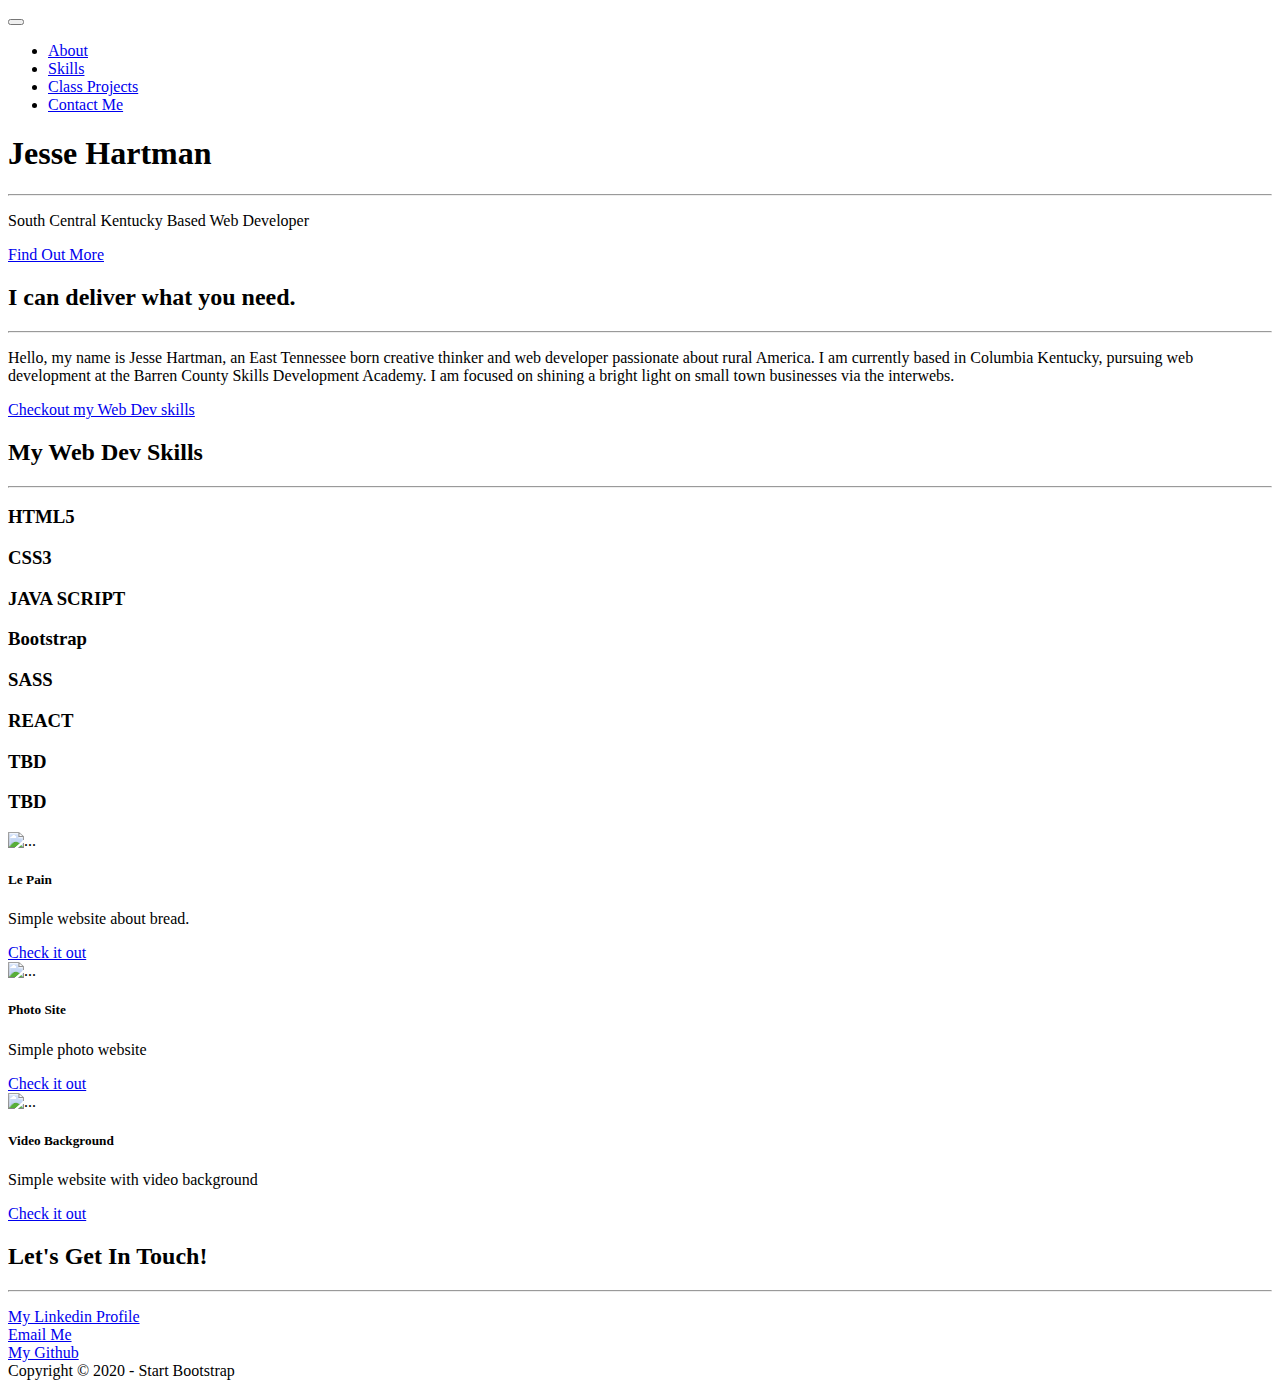
==== index.html @ 1304caa2 "Fixed Class Projects links in HTML" ====
<!DOCTYPE html>
<html lang="en">

<head>
    <meta charset="utf-8" />
    <meta name="viewport" content="width=device-width, initial-scale=1, shrink-to-fit=no" />
    <meta name="description" content="" />
    <meta name="author" content="" />
    <title>Jesse Hartman</title>
    <!-- Favicon-->
    <link rel="icon" type="image/x-icon" href="assets/img/favicon.ico" />
    <!-- Font Awesome icons (free version)-->
    <script src="https://use.fontawesome.com/releases/v5.15.1/js/all.js" crossorigin="anonymous"></script>
    <!-- Google fonts-->
    <link href="https://fonts.googleapis.com/css?family=Merriweather+Sans:400,700" rel="stylesheet" />
    <link href="https://fonts.googleapis.com/css?family=Merriweather:400,300,300italic,400italic,700,700italic"
        rel="stylesheet" type="text/css" />
    <!-- Third party plugin CSS-->
    <link href="https://cdnjs.cloudflare.com/ajax/libs/magnific-popup.js/1.1.0/magnific-popup.min.css"
        rel="stylesheet" />
    <!-- Core theme CSS (includes Bootstrap)-->
    <link href="css/styles.css" rel="stylesheet" />
</head>

<body id="page-top">
    <!-- Navigation-->
    <nav class="navbar navbar-expand-lg navbar-light fixed-top py-3" id="mainNav">
        <div class="container">

            <!-- <a class="navbar-brand js-scroll-trigger" href="#page-top">Start Bootstrap</a> -->

            <button class="navbar-toggler navbar-toggler-right" type="button" data-toggle="collapse"
                data-target="#navbarResponsive" aria-controls="navbarResponsive" aria-expanded="false"
                aria-label="Toggle navigation"><span class="navbar-toggler-icon"></span></button>
            <div class="collapse navbar-collapse" id="navbarResponsive">
                <ul class="navbar-nav ml-auto my-2 my-lg-0">
                    <li class="nav-item"><a class="nav-link js-scroll-trigger" href="#about">About</a></li>
                    <li class="nav-item"><a class="nav-link js-scroll-trigger" href="#services">Skills</a></li>
                    <li class="nav-item"><a class="nav-link js-scroll-trigger" href="#class projects">Class Projects</a></li>
                    <li class="nav-item"><a class="nav-link js-scroll-trigger" href="#contact">Contact Me</a></li>
                </ul>
            </div>
        </div>
    </nav>
    <!-- Masthead-->
    <header class="masthead">
        <div class="container h-100">
            <div class="row h-100 align-items-center justify-content-center text-center">
                <div class="col-lg-10 align-self-end">
                    <h1 class="text-uppercase text-white font-weight-bold">Jesse Hartman</h1>
                    <hr class="divider my-4" />
                </div>
                <div class="col-lg-8 align-self-baseline">
                    <p class="text-white-75 font-weight-light mb-5">South Central Kentucky Based Web Developer</p>
                    <a class="btn btn-primary btn-xl js-scroll-trigger" href="#about">Find Out More</a>
                </div>
            </div>
        </div>
    </header>
    <!-- About-->
    <section class="page-section bg-primary" id="about">
        <div class="container">
            <div class="row justify-content-center">
                <div class="col-lg-8 text-center">
                    <h2 class="text-white mt-0">I can deliver what you need.</h2>
                    <hr class="divider light my-4" />
                    <p class="text-white-50 mb-4">Hello, my name is Jesse Hartman, an East Tennessee born creative
                        thinker and web developer passionate about rural America. I am currently based in Columbia
                        Kentucky, pursuing web development at the Barren County Skills Development Academy. I am focused
                        on shining a bright light on small town businesses via the interwebs.</p>
                    <a class="btn btn-light btn-xl js-scroll-trigger" href="#services">Checkout my Web Dev skills</a>
                </div>
            </div>
        </div>
    </section>
    <!-- Services-->
    <section class="page-section" id="services">
        <div class="container">
            <h2 class="text-center mt-0">My Web Dev Skills</h2>
            <hr class="divider my-4" />
            <div class="row">
                <div class="col-lg-3 col-md-6 text-center">
                    <div class="mt-5">
                        <i class="fab fa-5x fa-html5 text-primary"></i>
                        <h3 class="h4 mb-2">HTML5</h3>
                    </div>
                </div>
                <div class="col-lg-3 col-md-6 text-center">
                    <div class="mt-5">
                        <i class="fab fa-5x fa-css3-alt text-primary"></i>
                        <h3 class="h4 mb-2">CSS3</h3>
                    </div>
                </div>
                <div class="col-lg-3 col-md-6 text-center">
                    <div class="mt-5">
                        <i class="fab fa-5x fa-js-square text-primary"></i>
                        <h3 class="h4 mb-2">JAVA SCRIPT</h3>
                    </div>
                </div>
                <div class="col-lg-3 col-md-6 text-center">
                    <div class="mt-5">
                        <i class="fab fa-5x fa-bootstrap text-primary"></i>
                        <h3 class="h4 mb-2">Bootstrap</h3>
                    </div>
                </div>
                <div class="col-lg-3 col-md-6 text-center">
                    <div class="mt-5">
                        <i class="fab fa-5x fa-sass text-primary"></i>
                        <h3 class="h4 mb-2">SASS</h3>
                    </div>
                </div>
                <div class="col-lg-3 col-md-6 text-center">
                    <div class="mt-5">
                        <i class="fab fa-5x fa-react text-primary"></i>
                        <h3 class="h4 mb-2">REACT</h3>
                    </div>
                </div>
                <div class="col-lg-3 col-md-6 text-center">
                    <div class="mt-5">
                        <i class="fas fa-5x fa-wrench text-primary"></i>
                        <h3 class="h4 mb-2">TBD</h3>
                    </div>
                </div>
                <div class="col-lg-3 col-md-6 text-center">
                    <div class="mt-5">
                        <i class="fas fa-5x fa-wrench text-primary"></i>
                        <h3 class="h4 mb-2">TBD</h3>
                    </div>
                </div>
            </div>
        </div>
    </section>
    <!-- Portfolio-->
    <div id="class projects" class="bg-dark">
        <div class="container">
            <div class="row">
                <!-- Card 1 -->
                <div class="mb-4 col-lg-4">
                    <div class="card">
                        <img src="assets/img/portfolio/thumbnails/LePainSC.png" class="card-img-top" alt="...">
                        <div class="card-body">
                            <h5 class="card-title">Le Pain</h5>
                            <p class="card-text">Simple website about bread.</p>
                            <a href="assets/LePain/index.html" target="_blank"
                                class="btn btn-primary btn-lg js-scroll-trigger">Check it out</a>

                        </div>
                    </div>
                </div>
                <!-- Card 2 -->
                <div class="mb-4 col-lg-4">
                    <div class="card">
                        <img src="assets/img/portfolio/thumbnails/PhotoSiteSC.png" class="card-img-top" alt="...">
                        <div class="card-body">
                            <h5 class="card-title">Photo Site</h5>
                            <p class="card-text">Simple photo website</p>
                            <a href="assets/PhotoSite/index.html" target="_blank"
                                class="btn btn-primary btn-lg js-scroll-trigger">Check it out</a>
                        </div>
                    </div>
                </div>
                <!-- Card 3 -->
                <div class="mb-4 col-lg-4">
                    <div class="card">
                        <img src="assets/img/portfolio/thumbnails/VideoBackSC.png" class="card-img-top" alt="...">
                        <div class="card-body">
                            <h5 class="card-title">Video Background</h5>
                            <p class="card-text">Simple website with video background</p>
                            <a href="assets/VideoBackground/index.html" target="_blank"
                                class="btn btn-primary btn-lg js-scroll-trigger">Check it out</a>
                        </div>
                    </div>
                </div>
            </div>
        </div>
    </div>
    <!-- <div id="portfolio">
            <div class="container-fluid p-0">
                <div class="row no-gutters">
                    <div class="col-lg-4 col-sm-6">
                        <a class="portfolio-box" href="Portfolio/assets/LePain">
                            <img class="img-fluid" src="assets/img/portfolio/thumbnails/LePainSC.png" alt="" />
                            <div class="portfolio-box-caption">
                                <div class="project-category text-white-50">Class Project</div>
                                <div class="project-name">Le Pain</div>
                            </div>
                        </a>
                    </div>
                    <div class="col-lg-4 col-sm-6">
                        <a class="portfolio-box" href="assets/img/portfolio/fullsize/VideoBackSC.png">
                            <img class="img-fluid" src="assets/img/portfolio/thumbnails/VideoBackSC.png" alt="" />
                            <div class="portfolio-box-caption">
                                <div class="project-category text-white-50">Class Project</div>
                                <div class="project-name">Video Background</div>
                            </div>
                        </a>
                    </div>
                    <div class="col-lg-4 col-sm-6">
                        <a class="portfolio-box" href="assets/img/portfolio/fullsize/PhotoSiteSC.png">
                            <img class="img-fluid" src="assets/img/portfolio/thumbnails/PhotoSiteSC.png" alt="" />
                            <div class="portfolio-box-caption">
                                <div class="project-category text-white-50">Classw Project</div>
                                <div class="project-name">Photo Website</div>
                            </div>
                        </a>
                    </div>
                </div>
            </div>
        </div> -->
    <!-- Call to action-->
    <!-- <section class="page-section bg-dark text-white">
            <div class="container text-center">
                <h2 class="mb-4">Free Download at Start Bootstrap!</h2>
                <a class="btn btn-light btn-xl" href="https://startbootstrap.com/theme/creative/">Download Now!</a>
            </div>
        </section> -->
    <!-- Contact-->
    <section class="page-section" id="contact">
        <div class="container">
            <div class="row justify-content-center">
                <div class="col-lg-8 text-center">
                    <h2 class="mt-0">Let's Get In Touch!</h2>
                    <hr class="divider my-4" />
                    <p class="text-muted mb-5">
                </div>
            </div>
            <div class="row">
                <div class="col-lg-4 ml-auto text-center mb-5 mb-lg-0">
                    <i class="fab fa-linkedin fa-3x mb-3 text-muted"></i>
                    <a class="d-block" href="https://www.linkedin.com/in/jesse-hartman-6b1a58206/" target="_blank">My
                        Linkedin Profile</a>
                </div>
                <div class="col-lg-4 mr-auto text-center">
                    <i class="fas fa-envelope fa-3x mb-3 text-muted"></i>
                    <a class="d-block" href="mailto:jessenhartman@gmail.com" target="_blank">Email Me</a>
                </div>
                <div class="col-lg-4 mr-auto text-center">
                    <i class="fab fa-github fa-3x mb-3 text-muted"></i>
                    <a class="d-block" href="https://github.com/JNHartman" target="_blank">My Github</a>
                </div>
            </div>
        </div>
    </section>
    <!-- Footer-->
    <footer class="bg-light py-5">
        <div class="container">
            <div class="small text-center text-muted">Copyright © 2020 - Start Bootstrap</div>
        </div>
    </footer>
    <!-- Bootstrap core JS-->
    <script src="https://code.jquery.com/jquery-3.5.1.slim.min.js"></script>
    <script src="https://cdn.jsdelivr.net/npm/bootstrap@4.5.3/dist/js/bootstrap.bundle.min.js"></script>
    <!-- Third party plugin JS-->
    <script src="https://cdnjs.cloudflare.com/ajax/libs/jquery-easing/1.4.1/jquery.easing.min.js"></script>
    <script src="https://cdnjs.cloudflare.com/ajax/libs/magnific-popup.js/1.1.0/jquery.magnific-popup.min.js"></script>
    <!-- Core theme JS-->
    <script src="js/scripts.js"></script>
</body>

</html>
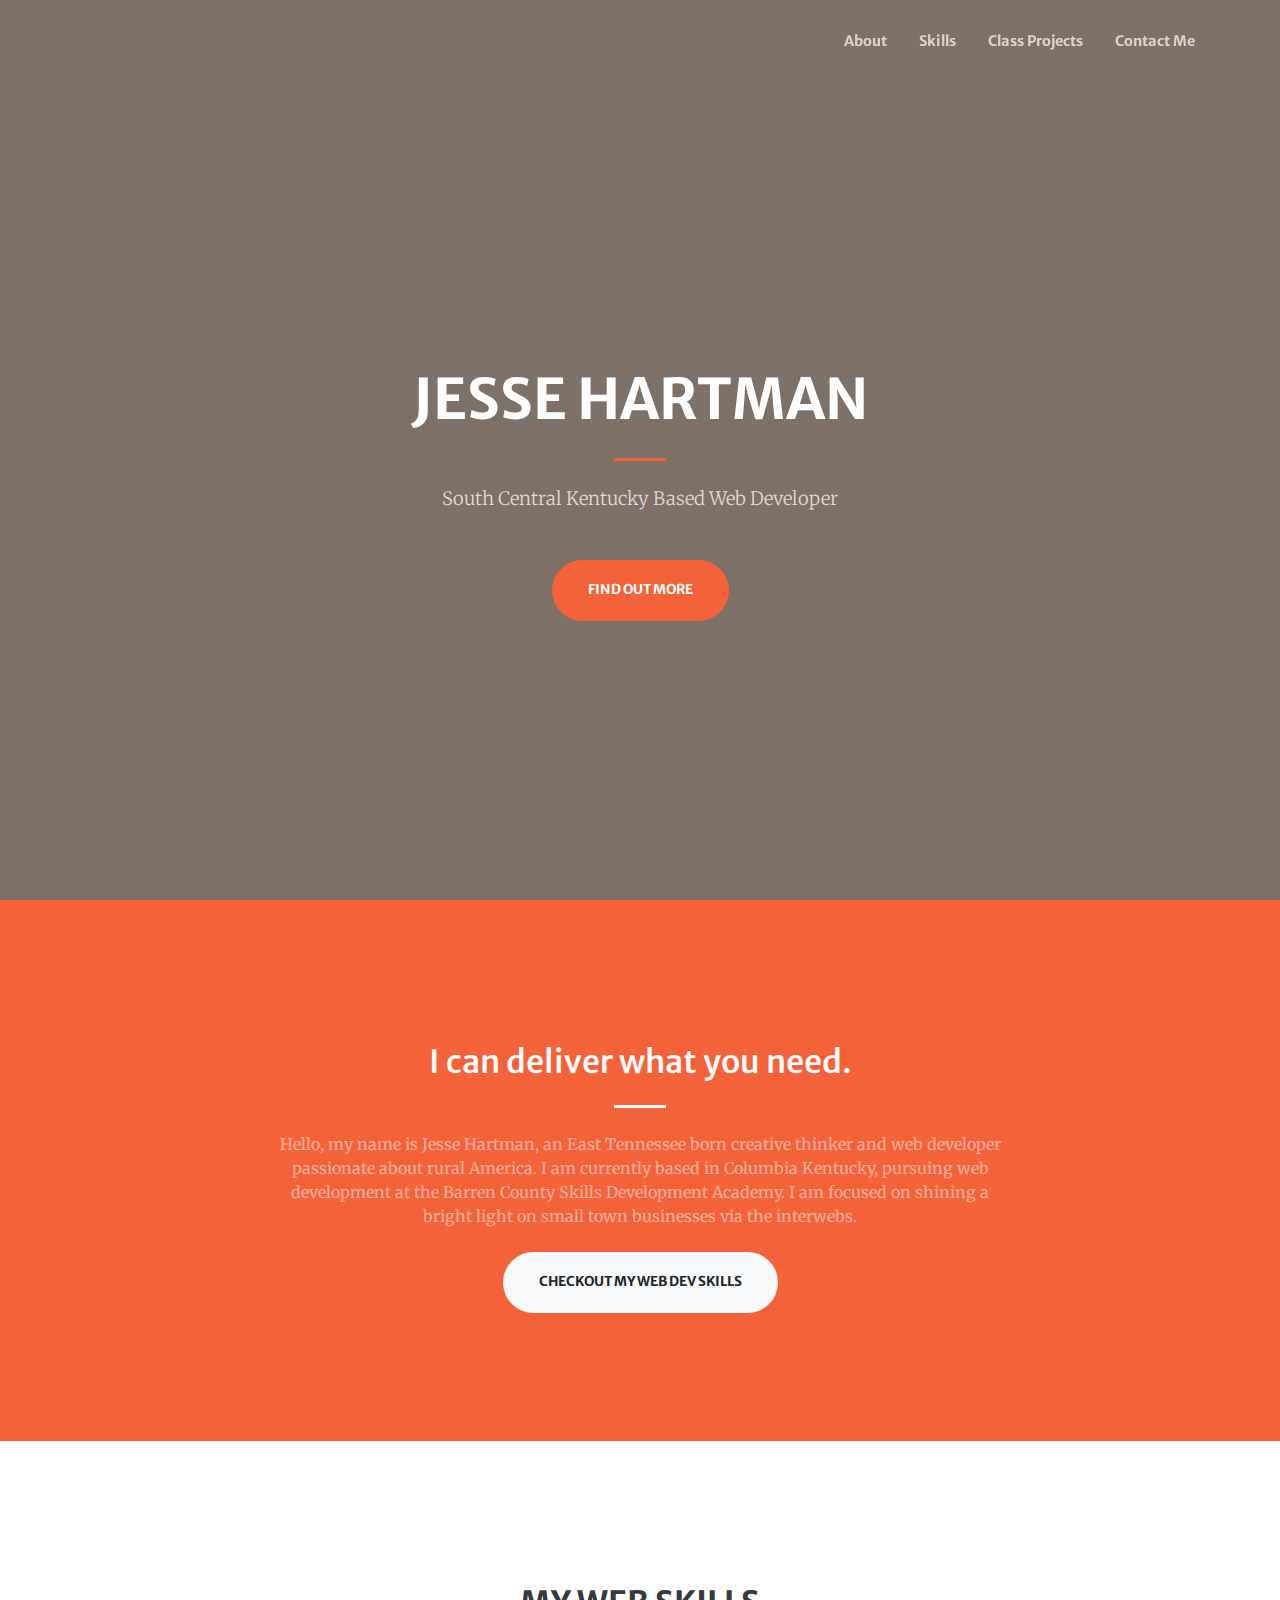
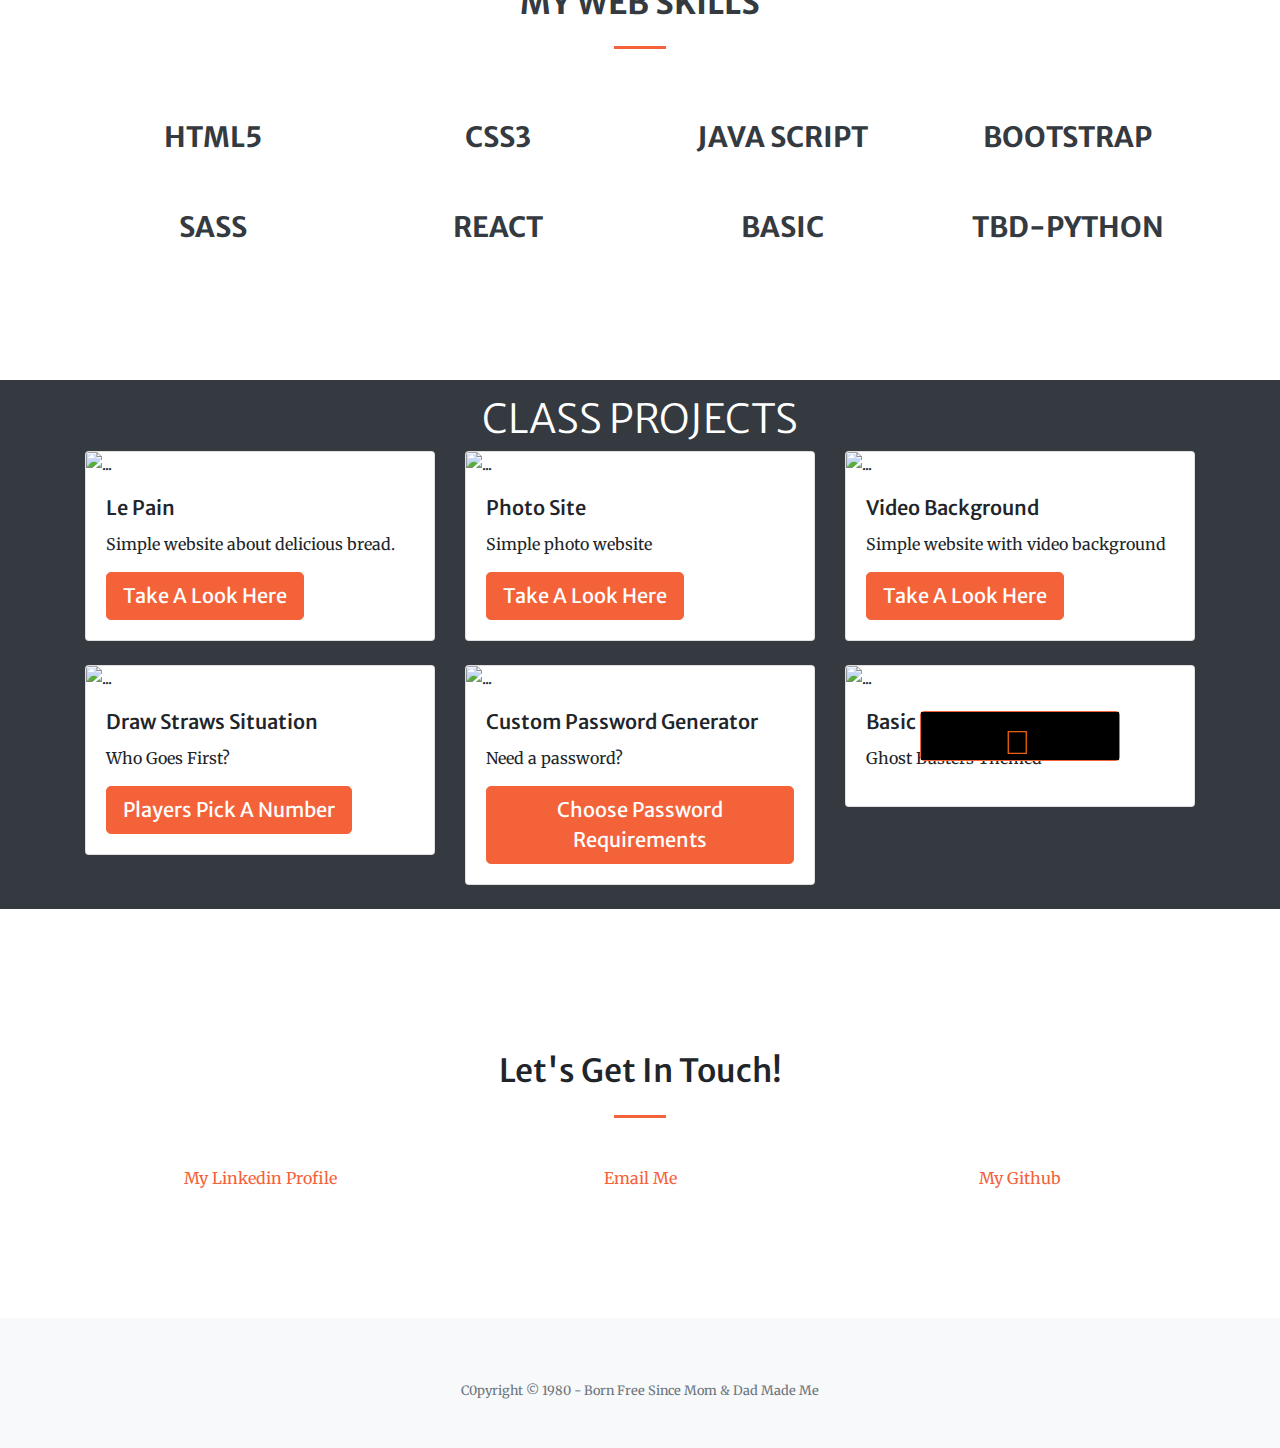
==== commit 304bcc1a: "txt game btn update" ====
--- a/index.html
+++ b/index.html
@@ -76,55 +76,55 @@
     <!-- Services-->
     <section class="page-section" id="services">
         <div class="container">
-            <h2 class="text-center mt-0">My Web Dev Skills</h2>
+            <h2 class="text-center text-dark text-uppercase font-weight-bolder mt-0">my web skills </h2>
             <hr class="divider my-4" />
             <div class="row">
                 <div class="col-lg-3 col-md-6 text-center">
                     <div class="mt-5">
                         <i class="fab fa-5x fa-html5 text-primary"></i>
-                        <h3 class="h4 mb-2">HTML5</h3>
+                        <h3 class="text-center text-dark text-uppercase font-weight-bold mt-0">HTML5</h3>
                     </div>
                 </div>
                 <div class="col-lg-3 col-md-6 text-center">
                     <div class="mt-5">
                         <i class="fab fa-5x fa-css3-alt text-primary"></i>
-                        <h3 class="h4 mb-2">CSS3</h3>
+                        <h3 class="text-center text-dark text-uppercase font-weight-bold mt-0">CSS3</h3>
                     </div>
                 </div>
                 <div class="col-lg-3 col-md-6 text-center">
                     <div class="mt-5">
                         <i class="fab fa-5x fa-js-square text-primary"></i>
-                        <h3 class="h4 mb-2">JAVA SCRIPT</h3>
+                        <h3 class="text-center text-dark text-uppercase font-weight-bold mt-0">JAVA SCRIPT</h3>
                     </div>
                 </div>
                 <div class="col-lg-3 col-md-6 text-center">
                     <div class="mt-5">
                         <i class="fab fa-5x fa-bootstrap text-primary"></i>
-                        <h3 class="h4 mb-2">Bootstrap</h3>
+                        <h3 class="text-center text-dark text-uppercase font-weight-bold mt-0">Bootstrap</h3>
                     </div>
                 </div>
                 <div class="col-lg-3 col-md-6 text-center">
                     <div class="mt-5">
                         <i class="fab fa-5x fa-sass text-primary"></i>
-                        <h3 class="h4 mb-2">SASS</h3>
+                        <h3 class="text-center text-dark text-uppercase font-weight-bold mt-0">SASS</h3>
                     </div>
                 </div>
                 <div class="col-lg-3 col-md-6 text-center">
                     <div class="mt-5">
                         <i class="fab fa-5x fa-react text-primary"></i>
-                        <h3 class="h4 mb-2">REACT</h3>
-                    </div>
-                </div>
-                <div class="col-lg-3 col-md-6 text-center">
-                    <div class="mt-5">
-                        <i class="fas fa-5x fa-wrench text-primary"></i>
-                        <h3 class="h4 mb-2">TBD</h3>
-                    </div>
-                </div>
-                <div class="col-lg-3 col-md-6 text-center">
-                    <div class="mt-5">
-                        <i class="fas fa-5x fa-wrench text-primary"></i>
-                        <h3 class="h4 mb-2">TBD</h3>
+                        <h3 class="text-center text-dark text-uppercase font-weight-bold mt-0">REACT</h3>
+                    </div>
+                </div>
+                <div class="col-lg-3 col-md-6 text-center">
+                    <div class="mt-5">
+                        <i class="fab fa-5x fa-node "></i>
+                        <h3 class="text-center text-dark text-uppercase font-weight-bold mt-0">BASIC</h3>
+                    </div>
+                </div>
+                <div class="col-lg-3 col-md-6 text-center">
+                    <div class="mt-5">
+                        <i class="fab fa-5x fa-python"></i>
+                        <h3 class="text-center text-dark text-uppercase font-weight-bold mt-0">TBD-Python</h3>
                     </div>
                 </div>
             </div>
@@ -132,17 +132,18 @@
     </section>
     <!-- Portfolio-->
     <div id="class projects" class="bg-dark">
-        <div class="container">
+        <div class="container"
+        ><h1 class="text-center text-white text-uppercase  font-weight-light">Class Projects</h1>
             <div class="row">
                 <!-- Card 1 -->
                 <div class="mb-4 col-lg-4">
                     <div class="card">
                         <img src="assets/img/portfolio/thumbnails/LePainSC.png" class="card-img-top" alt="...">
                         <div class="card-body">
-                            <h5 class="card-title">Le Pain</h5>
-                            <p class="card-text">Simple website about bread.</p>
+                            <h5  class="card-title">Le Pain</h5>
+                            <p class="card-text">Simple website about delicious bread.</p>
                             <a href="assets/LePain/index.html" target="_blank"
-                                class="btn btn-primary btn-lg js-scroll-trigger">Check it out</a>
+                                class="btn btn-primary btn-lg js-scroll-trigger">Take A Look Here</a>
 
                         </div>
                     </div>
@@ -155,7 +156,7 @@
                             <h5 class="card-title">Photo Site</h5>
                             <p class="card-text">Simple photo website</p>
                             <a href="assets/PhotoSite/index.html" target="_blank"
-                                class="btn btn-primary btn-lg js-scroll-trigger">Check it out</a>
+                                class="btn btn-primary btn-lg js-scroll-trigger">Take A Look Here</a>
                         </div>
                     </div>
                 </div>
@@ -167,7 +168,61 @@
                             <h5 class="card-title">Video Background</h5>
                             <p class="card-text">Simple website with video background</p>
                             <a href="assets/VideoBackground/index.html" target="_blank"
-                                class="btn btn-primary btn-lg js-scroll-trigger">Check it out</a>
+                                class="btn btn-primary btn-lg js-scroll-trigger">Take A Look Here</a>
+                        </div>
+                    </div>
+                </div>
+                <!-- Card 4 -->
+                <div class="mb-4 col-lg-4">
+                    <div class="card">
+                        <img src="assets/img/numbers.jpeg" class="card-img-top" alt="...">
+                        <div class="card-body">
+                            <h5 class="card-title">Draw Straws Situation</h5>
+                            <p class="card-text">Who Goes First?</p>
+                            <a href="assets/GuessThatNumber/index.html" target="_blank"
+                                class="btn btn-primary btn-lg js-scroll-trigger">Players Pick A Number</a>
+                        </div>
+                    </div>
+                </div>
+                <!-- Card 5 -->
+                <div class="mb-4 col-lg-4">
+                    <div class="card">
+                        <img src="assets/img/passwordgen.jpeg" class="card-img-top" alt="...">
+                        <div class="card-body">
+                            <h5 class="card-title"> Custom Password Generator</h5>
+                            <p class="card-text">Need a password?</p>
+                            <a href="assets/PasswordGenerator/index.html" target="_blank"
+                                class="btn btn-primary btn-lg js-scroll-trigger">Choose Password Requirements</a>
+                        </div>
+                    </div>
+                </div>
+                <!-- Card 6 -->
+
+<!-- concept button code -->
+
+<!-- <div class="trapdoor">
+  <div class="top door">
+  </div>
+  <div class="bottom door">
+  </div>
+  <a href="https://twitter.com/twholman" class="twitter-follow-button" data-show-count="false" data-size="large" data-dnt="false">Follow @twholman</a>
+<script>!function(d,s,id){var js,fjs=d.getElementsByTagName(s)[0];if(!d.getElementById(id)){js=d.createElement(s);js.id=id;js.src="https://platform.twitter.com/widgets.js";fjs.parentNode.insertBefore(js,fjs);}}(document,"script","twitter-wjs");</script>
+</div> -->
+
+                <div class="mb-4 col-lg-4">
+                    <div class="card">
+                        <img src="assets/img/ghost.jpeg" class="card-img-top" alt="...">
+                        <div class="card-body">
+                            <h5 class="card-title">Basic Text Based Game</h5>
+                            <p class="card-text">Ghost Busters Themed</p>
+                            <div class="btn btn-primary js-scroll-trigger trapdoor">
+                                <div class="top door">
+                                </div>
+                                <div class="bottom door">
+                                </div>
+                                <a href="assets/TextAdventureGame/index.html" class="twitter-follow-button" data-show-count="false" data-size="large" data-dnt="false">Try and Catch Slimer</a>
+                              <script>!function(d,s,id){var js,fjs=d.getElementsByTagName(s)[0];if(!d.getElementById(id)){js=d.createElement(s);js.id=id;js.src="https://platform.twitter.com/widgets.js";fjs.parentNode.insertBefore(js,fjs);}}(document,"script","twitter-wjs");</script>
+                              </div>
                         </div>
                     </div>
                 </div>
@@ -244,7 +299,7 @@
     <!-- Footer-->
     <footer class="bg-light py-5">
         <div class="container">
-            <div class="small text-center text-muted">Copyright © 2020 - Start Bootstrap</div>
+            <div class="small text-center text-muted">C0pyright © 1980 - Born Free Since Mom & Dad Made Me</div>
         </div>
     </footer>
     <!-- Bootstrap core JS-->
